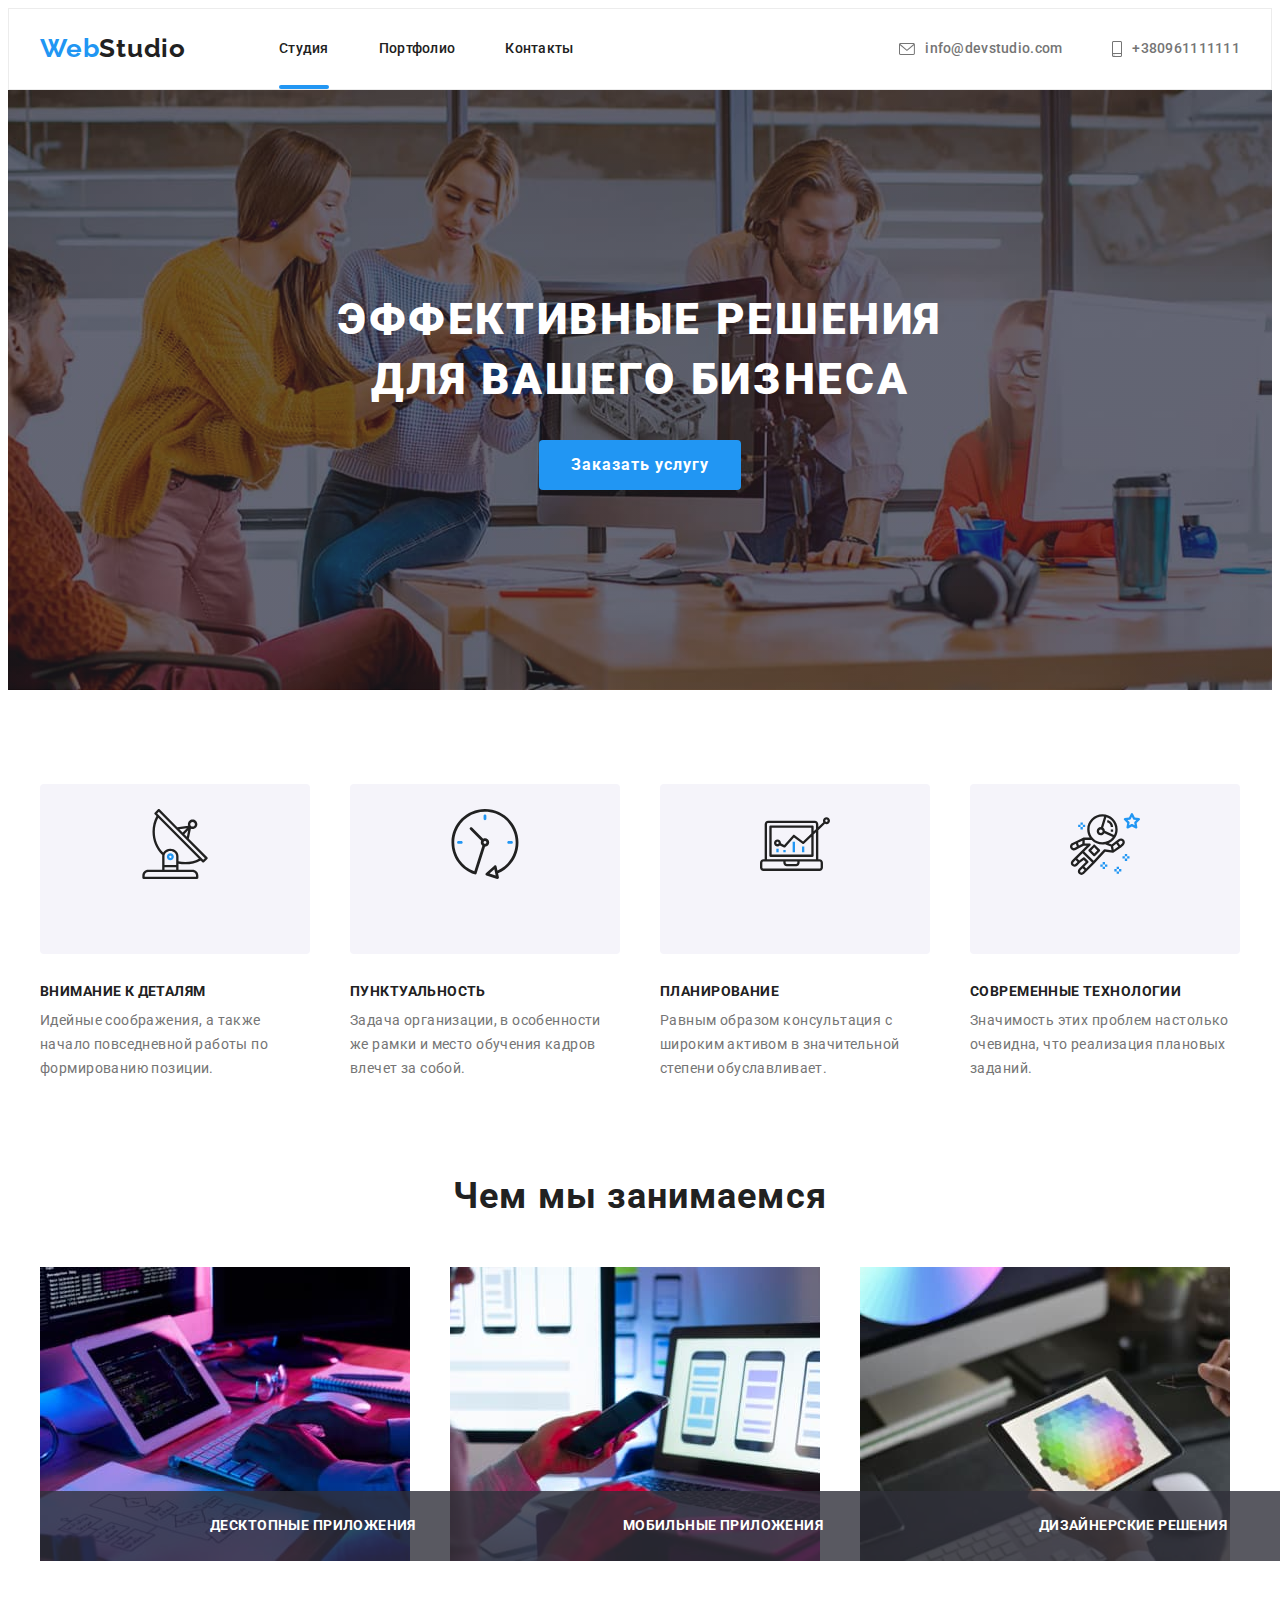
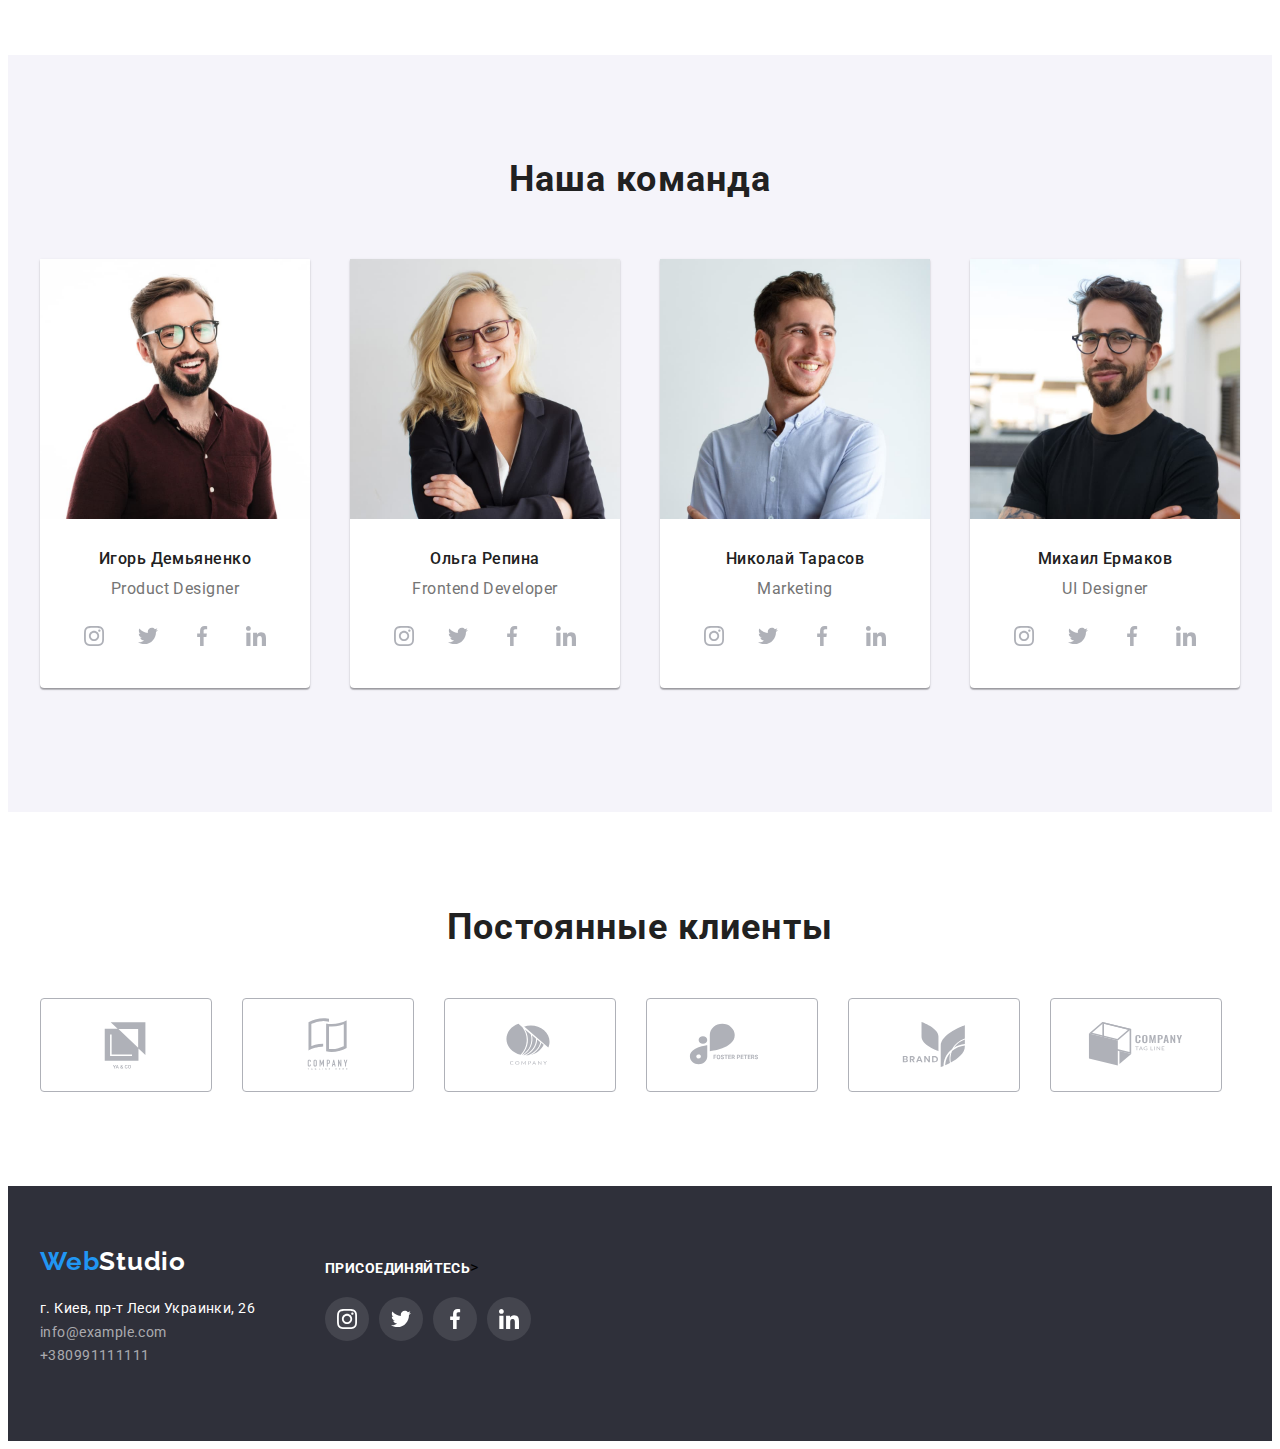
==== index.html @ ab1fa3af "6" ====
<!DOCTYPE html>
<html lang="ru">

<head>
    <meta charset="UTF-8">
    <meta http-equiv="X-UA-Compatible" content="IE=edge">
    <meta name="viewport" content="width=device-width, initial-scale=1.0">
    <title>Document</title>
    <link rel="stylesheet" href="https://cdnjs.cloudflare.com/ajax/libs/modern-normalize/1.1.0/modern-normalize.min.css"
        integrity="sha512-wpPYUAdjBVSE4KJnH1VR1HeZfpl1ub8YT/NKx4PuQ5NmX2tKuGu6U/JRp5y+Y8XG2tV+wKQpNHVUX03MfMFn9Q=="
        crossorigin="anonymous" referrerpolicy="no-referrer" />
    <link rel="stylesheet" href="./css/reset.css">
    <link rel="preconnect" href="https://fonts.googleapis.com">
    <link rel="preconnect" href="https://fonts.gstatic.com" crossorigin>
    <link href="https://fonts.googleapis.com/css2?family=Raleway:wght@700&family=Roboto:wght@400;500;700;900&display=swap"
        rel="stylesheet">
    <link rel="stylesheet" href="./css/style.css">
</head>
<body>
    <!-- header -->
    <header class="header">
        <div class="container header-container">
          <nav class="header-nav">
            <a class="header-logo link" href="index.html">Web<span class="logo-studio-b">Studio</span></a>
             <ul class="header-list list">
                <li class="header-item"><a class="link header-link current" href="">Студия</a></li>
                <li class="header-item"><a class="link header-link" href="portfolio.html">Портфолио</a></li>
                <li class="header-item"><a class="link header-link" href="">Контакты</a></li>
              </ul>
            </nav>
                    <div class="header-conection">
                <ul class="list header-list">
                    <li class="header-item">
                        <a class="link header-item header-mail" href="mailto:info@devstudio.com">
                        <svg class="header-icons" width="16" height="12">
                            <use href="./images/icons.svg.svg#icon-envelope"></use>
                         </svg>
                            info@devstudio.com</a></li>
                    <li class="header-item">
                        <a class="link header-item header-tel" href="tel:+380961111111">
                        <svg class="header-icons" width="10" height="16">
                            <use href="./images/icons.svg.svg#icon-smartphone"></use>
                        </svg>
                            +380961111111</a></li>
                    </ul>
                </div>
                
            
        </div>
    </header>
    <main>
       
            <!-- hero -->
            <section class="hero">
                <div class="container">
                    <h1 class="hero-title">Эффективные решения для вашего бизнеса</h1>
                    <button type="button" class="hero-btn" data-modal-open>Заказать услугу</button>
                </div>
            </section>
        
        <!------------about особенности--------->
        
        <section class="about">
            <div class="container">
            <ul class="list about-list">
                <li class="about-item">
                    <div class="specifics">
                        <svg class="specifics-icons" width="70" height="70">
                            <use href="./images/icons.svg.svg#icon-antenna-1"></use>
                        </svg>
                    </div>
                    <h3 class="about-title">Внимание к деталям</h3>
                    <p class="about-exemp-title">
                        Идейные соображения, а также начало повседневной
                        работы по формированию позиции.
                    </p>
                </li>
                <li class="about-item">
                    <div class="specifics">
                        <svg class="specifics-icons" width="70" height="70">
                            <use href="./images/icons.svg.svg#icon-clock-1"></use>
                        </svg>
                    </div>
                    <h3 class="about-title">Пунктуальность</h3>
                    <p class="about-exemp-title">
                        Задача организации, в особенности же рамки и место
                        обучения кадров влечет за собой.
                    </p>
                </li>
                <li class="about-item">
                    <div class="specifics">
                        <svg class="specifics-icons" width="70" height="70">
                            <use href="./images/icons.svg.svg#icon-diagram-1"></use>
                        </svg>
                    </div>
                    <h3 class="about-title">Планирование</h3>
                    <p class="about-exemp-title">
                        Равным образом консультация с широким активом в
                        значительной степени обуславливает.
                    </p>
                </li>
                <li class="about-item">
                    <div class="specifics">
                        <svg class="specifics-icons" width="70" height="70">
                            <use href="./images/icons.svg.svg#icon-astronaut-1"></use>
                        </svg>
                    </div>
                    <h3 class="about-title">Современные технологии</h3>
                    <p  class="about-exemp-title">
                        Значимость этих проблем настолько очевидна,
                        что реализация плановых заданий.
                    </p>
                </li>
            </ul>
            </div>
        </section>
        <!-- basic -->
        <section class="basic">
            <div class="container">
                <h2 class="basic-title">Чем мы занимаемся</h2>
                <ul class="list basic-list">
                <li class="basic-item">
                    <div class="basic-item-wrap">
                        <img src="./images/image.clas1.jpg" alt="ноутбук" width="370" height="294" />
                            <b class="basic-text">Десктопные приложения</b>
                    </div>
                </li>
                <li class="basic-item">
                    <div class="basic-item-wrap">
                        <img src="./images/image.clas2.jpg" alt="смартфон" width="370" height="294" />
                            <b class="basic-text">Мобильные приложения</b>
                    </div>
                </li>
                <li class="basic-item">
                    <div class="basic-item-wrap">
                        <img src="./images/image.clas3.jpg" alt="планшет" width="370" height="294" />
                            <b class="basic-text">Дизайнерские решения</b>
                    </div>
                </li>
                    </ul>
            </div>
        </section>
        <!-- team -->
        <section class="team">
            <div class="container">
            <h2 class="team-title">Наша команда</h2>
            <ul class="list team-list">
                <li class="team-item">
                    <img src="./images/img.t1.jpg" alt="" width="270" height="260">
                        <div class="team-name-profil team-name-icons">
                    <h3 class="team-title-name">Игорь Демьяненко</h3>
                    <p class="item-profil" lang="en">Product Designer</p>
                            <ul class="list team-list-icons">
                                <li class="team-social-icons">
                                    <a href="" class="link team-social-link">
                                        <svg class="team-social-network" width="20" height="20">
                                            <use href="./images/icons.svg.svg#icon-instagram"></use>
                                        </svg>
                                    </a>
                                </li>
                                <li class="team-social-icons">
                                    <a href="" class="link team-social-link">
                                        <svg class="team-social-network" width="20" height="20">
                                            <use href="./images/icons.svg.svg#icon-twitter"></use>
                                        </svg>
                                    </a>
                                </li>
                                <li class="team-social-icons">
                                    <a href="" class="link team-social-link">
                                        <svg class="team-social-network" width="20" height="20">
                                            <use href="./images/icons.svg.svg#icon-facebook"></use>
                                        </svg>
                                    </a>
                                </li>
                                <li class="team-social-icons">
                                    <a href="" class="link team-social-link">
                                        <svg class="team-social-network" width="20" height="20">
                                            <use href="./images/icons.svg.svg#icon-linkedin"></use>
                                        </svg>
                                    </a>
                                </li>
                            </ul>
                        </div>
                </li>
                <li class="team-item">
                    <img src="./images/img.t2.jpg" alt="" width="270" height="260" />
                        <div class="team-name-profil team-name-icons">
                    <h3 class="team-title-name">Ольга Репина</h3>
                    <p class="item-profil" lang="en">Frontend Developer</p>
                            <ul class="list team-list-icons">
                                <li class="team-social-icons">
                                    <a href="" class="link team-social-link">
                                        <svg class="team-social-network" width="20" height="20">
                                            <use href="./images/icons.svg.svg#icon-instagram"></use>
                                        </svg>
                                    </a>
                                </li>
                                <li class="team-social-icons">
                                    <a href="" class="link team-social-link">
                                        <svg class="team-social-network" width="20" height="20">
                                            <use href="./images/icons.svg.svg#icon-twitter"></use>
                                        </svg>
                                    </a>
                                </li>
                                <li class="team-social-icons">
                                    <a href="" class="link team-social-link">
                                        <svg class="team-social-network" width="20" height="20">
                                            <use href="./images/icons.svg.svg#icon-facebook"></use>
                                        </svg>
                                    </a>
                                </li>
                                <li class="team-social-icons">
                                    <a href="" class="link team-social-link">
                                        <svg class="team-social-network" width="20" height="20">
                                            <use href="./images/icons.svg.svg#icon-linkedin"></use>
                                        </svg>
                                    </a>
                                </li>
                            </ul>
                        </div>
                </li>
                <li class="team-item">
                    <img src="./images/img.t3.jpg" alt="" width="270" height="260" />
                        <div class="team-name-profil team-name-icons"> 
                    <h3 class="team-title-name">Николай Тарасов</h3>
                    <p class="item-profil" lang="en">Marketing</p>
                            <ul class="list team-list-icons">
                                <li class="team-social-icons">
                                    <a href="" class="link team-social-link">
                                        <svg class="team-social-network" width="20" height="20">
                                            <use href="./images/icons.svg.svg#icon-instagram"></use>
                                        </svg>
                                    </a>
                                </li>
                                <li class="team-social-icons">
                                    <a href="" class="link team-social-link">
                                        <svg class="team-social-network" width="20" height="20">
                                            <use href="./images/icons.svg.svg#icon-twitter"></use>
                                        </svg>
                                    </a>
                                </li>
                                <li class="team-social-icons">
                                    <a href="" class="link team-social-link">
                                        <svg class="team-social-network" width="20" height="20">
                                            <use href="./images/icons.svg.svg#icon-facebook"></use>
                                        </svg>
                                    </a>
                                </li>
                                <li class="team-social-icons">
                                    <a href="" class="link team-social-link">
                                        <svg class="team-social-network" width="20" height="20">
                                            <use href="./images/icons.svg.svg#icon-linkedin"></use>
                                        </svg>
                                    </a>
                                </li>
                            </ul>
                        </div>
                </li>
                <li class="team-item">
                    <img src="./images/img.t4.jpg" alt="" width="270" height="260" />
                        <div class="team-name-profil team-name-icons">
                    <h3 class="team-title-name">Михаил Ермаков</h3>
                    <p class="item-profil" lang="en">UI Designer</p>
                            <ul class="list team-list-icons">
                                <li class="team-social-icons">
                                    <a href="" class="link team-social-link">
                                        <svg class="team-social-network" width="20" height="20">
                                            <use href="./images/icons.svg.svg#icon-instagram"></use>
                                        </svg>
                                    </a>
                                </li>
                                <li class="team-social-icons">
                                    <a href="" class="link team-social-link">
                                        <svg class="team-social-network" width="20" height="20">
                                            <use href="./images/icons.svg.svg#icon-twitter"></use>
                                        </svg>
                                    </a>
                                </li>
                                <li class="team-social-icons">
                                    <a href="" class="link team-social-link">
                                        <svg class="team-social-network" width="20" height="20">
                                            <use href="./images/icons.svg.svg#icon-facebook"></use>
                                        </svg>
                                    </a>
                                </li>
                                <li class="team-social-icons">
                                    <a href="" class="link team-social-link">
                                        <svg class="team-social-network" width="20" height="20">
                                            <use href="./images/icons.svg.svg#icon-linkedin"></use>
                                        </svg>
                                    </a>
                                </li>
                            </ul>
                        </div>
                </li>
             </ul>
            </div>
            </section>
        </main>

    <!-- Постоянние клиенти costumers -->
    
    <section class="costumers">
        <div class="container container-customers">
            <h2 class="costumer-title">Постоянные клиенты</h2>
                <ul class="costumer-lists">
                    <li class="costumer-list list">
                        <a class="costumer-link" href="">
                            <svg class="costumer-icons" width="106" height="60">
                                <use href="./images/icons.svg.svg#icon-Logo-1"></use>
                            </svg>
                        </a>
                    </li>
                    <li class="costumer-list list">
                        <a class="costumer-link" href="">
                            <svg class="costumer-icons" width="106" height="60">
                                <use href="./images/icons.svg.svg#icon-Logo-2"></use>
                            </svg>
                        </a>
                    </li>
                    <li class="costumer-list list">
                        <a class="costumer-link" href="">
                            <svg class="costumer-icons" width="106" height="60">
                                <use href="./images/icons.svg.svg#icon-Logo-3"></use>
                            </svg>
                        </a>
                    </li>
                    <li class="costumer-list list">
                        <a class="costumer-link" href="">
                            <svg class="costumer-icons" width="106" height="60">
                                <use href="./images/icons.svg.svg#icon-Logo-4"></use>
                            </svg>
                        </a>
                    </li>
                    <li class="costumer-list list">
                        <a class="costumer-link" href="">
                            <svg class="costumer-icons" width="106" height="60">
                                <use href="./images/icons.svg.svg#icon-Logo-5"></use>
                            </svg>
                        </a>
                    </li>
                    <li class="costumer-list list">
                        <a class="costumer-link" href="">
                            <svg class="costumer-icons" width="106" height="60">
                                <use href="./images/icons.svg.svg#icon-Logo-6"></use>
                            </svg>
                        </a>
                    </li>
                </ul>   
            </div>

    </section>

              <!--footer-------------->
             
            <footer class="footer">
                <div class="container footer-container">
                    <div class="footer-adress">
                        <address>
                        <ul class="list footer-adress-list">
                            <li class="link footer-logo">
                                <a class="link footer-logo" lang="en">Web<span class="logo-studio-w">Studio</span></a></li>
              
                            <li><a class="link footer-location" href="https://goo.gl/maps/ff1c4DkWbciWskJk6" target="_blank" rel="noopener noreferrer">
                                    г. Киев, пр-т Леси Украинки, 26</a></li>
                            <li><a class="link footer-mail" href="mailto:info@example.com">info@example.com</a></li>
                            <li><a class="link footer-tel" href="tel:+380991111111">+380991111111</a></li>
                        </ul>
                    </address>
                    </div>
                    
                    <div class="footer-join">
                        <b class="join">присоединяйтесь</b>>
                            <ul class="footer-list-icons">
                                <li class="footer-social-icons list">
                                    <a href="" class="link footer-social-link">
                                        <svg class="footer-social-network" width="20" height="20">
                                            <use href="./images/icons.svg.svg#icon-instagram"></use>
                                        </svg>
                                    </a>
                                </li>
                                <li class="footer-social-icons list">
                                    <a href="" class="link footer-social-link">
                                        <svg class="footer-social-network" width="20" height="20">
                                            <use href="./images/icons.svg.svg#icon-twitter"></use>
                                        </svg>
                                    </a>
                                </li>
                                <li class="footer-social-icons list">
                                    <a href="" class="link footer-social-link">
                                        <svg class="footer-social-network" width="20" height="20">
                                            <use href="./images/icons.svg.svg#icon-facebook"></use>
                                        </svg>
                                    </a>
                                </li>
                            <li class="footer-social-icons list">
                                <a href="" class="link footer-social-link">
                                    <svg class="footer-social-network" width="20" height="20">
                                        <use href="./images/icons.svg.svg#icon-linkedin"></use>
                                    </svg>
                                </a>
                            </li>
                        </ul>
                    
                    </div>
                </div>
            </footer>

            <!-- modalwindow -->
        
        <div class="backdrop is-hidden" data-modal>
            <div class="modal">
                <button type="button" class="modal-close" data-modal-close>
                    <svg class="modal-close-icon" widh="18" height="18">
                        <use href="./images/icons.svg.svg#icon-Vector-1"></use>
                    </svg>
                </button>
            </div>
        </div>
        <script src="./js/modal.js"></script>
    </body>
</html>
---- css/style.css ----
:root {
  --first-color: #ffffff;
  --logo-and-active-color: #2196f3;
  --title-color: #212121;
  --secondary-color: #757575;
  --first-background-color: #2f303a;
}

body {
  font-family: "roboto", sans-serif;
  background-color: var(--first-color);
}

.list {
  list-style: none;
}

.link {
  text-decoration: none;
}

/* --------------------------HEADER----------------------------- */
.container {
  width: 1200px;
  padding-left: 15px;
  padding-right: 15px;
  margin-left: auto;
  margin-right: auto;
  /* outline: 2px solid red; */
}
.current {
  color: var(--logo-and-active-color);
  position: relative;
}

.current::after {
  content: "";
  width: 100%;
  height: 4px;
  border-radius: 2px;
  background-color: var(--logo-and-active-color);
  position: absolute;
  left: 0;
  bottom: -32px;
}

.header-container {
  display: flex;
  align-items: center;
}

.header-list {
  display: flex;
  margin: 0;
  padding-left: 0;
}

.header-icons {
  fill: var(--secondary-color);
  display: flex;
  margin-right: 10px;
}

.header-item:hover .header-icons,
.header-item:focus .header-icons {
  fill: var(--logo-and-active-color);
}

.header-item {
  /* padding-top: 32px; */
  margin-bottom: 0;
  /* padding-bottom: 32px; */
  padding-left: 0;

  display: flex;
  justify-content: center;
  align-items: center;
}

.header-item + .header-item {
  margin-left: 50px;
}

.header-nav {
  display: flex;
  align-items: center;
}
.header-conection {
  display: flex;
  margin-left: auto;
}

.header {
  border: 1px solid #ececec;
}

.header-logo {
  font-family: "Raleway";
  font-style: normal;
  font-weight: bold;
  font-size: 26px;
  line-height: 1.19;
  letter-spacing: 0.03em;
  color: var(--logo-and-active-color);

  margin-right: 93px;
  padding-top: 24px;
  padding-bottom: 25px;
}

.logo-studio-b {
  color: var(--title-color);
}

.logo-studio-w {
  color: var(--first-color);
}

.header-link {
  font-style: normal;
  font-weight: 500;
  font-size: 14px;
  line-height: 1.14;
  letter-spacing: 0.02em;
  color: var(--title-color);
  transition: color 250ms cubic-bezier(0.4, 0, 0.2, 1);
}
.header-link:hover,
.header-link:focus {
  color: var(--logo-and-active-color);
}

.header-mail,
.header-tel {
  font-style: normal;
  font-weight: 500;
  font-size: 14px;
  line-height: 1.14;
  letter-spacing: 0.02em;
  color: var(--secondary-color);
  transition: color 250ms cubic-bezier(0.4, 0, 0.2, 1);
}
.header-item:hover,
.header-item:focus {
  color: var(--logo-and-active-color);
}

/* .header-tel:hover,
.header-tel:focus {
  color: var(--logo-and-active-color);
} */

/*--------------------------HERO------------------------- */
.hero {
  max-width: 1600px;
  margin: 0 auto;
  background-color: var(--first-background-color);
  background-image: linear-gradient(
      rgba(47, 48, 58, 0.4),
      rgba(47, 48, 58, 0.4)
    ),
    url(../images/background-hero.jpg);
  background-repeat: no-repeat;
  background-position: center;
  background-size: cover;

  padding-top: 200px;
  padding-right: 0;
  padding-bottom: 200px;
  padding-left: 0;
}

.hero-title {
  font-style: normal;
  font-weight: 900;
  font-size: 44px;
  line-height: 1.36;
  text-align: center;
  letter-spacing: 0.06em;
  text-transform: uppercase;
  color: var(--first-color);

  max-width: 650px;
  margin: 0 auto;
}

.hero-btn {
  background-color: var(--logo-and-active-color);
  padding-top: 10px;
  padding-right: 32px;
  padding-bottom: 10px;
  padding-left: 32px;
  border-radius: 4px;
  border: none;
}

.hero-btn {
  cursor: pointer;
  font-family: inherit;
  font-style: normal;
  font-weight: bold;
  font-size: 16px;
  line-height: 1.87;
  display: flex;
  align-items: center;
  text-align: center;
  letter-spacing: 0.06em;
  color: var(--first-color);
  margin-right: auto;
  margin-left: auto;
  margin-top: 30px;
  margin-bottom: 0;
  transition: background-color 250ms cubic-bezier(0.4, 0, 0.2, 1),
    color 250ms cubic-bezier(0.4, 0, 0.2, 1);
}

.hero-btn:hover,
.hero-btn:focus {
  background-color: #188ce8;
}

.button.hero-btn {
  display: flex;
  text-align: center;
}
/* ------------------------ABOUT----------------------- */
.about {
  padding-top: 94px;
  padding-bottom: 94px;

  display: flex;
}

.specifics {
  width: 270px;
  height: 120px;
  background-color: #f5f4fa;
  text-align: center;
  padding-top: 25px;
  padding-bottom: 25px;
  margin-bottom: 30px;
  border-radius: 4px;
}

.specifics-icons {
  fill: #212121;
}

.about-title {
  font-style: normal;
  font-weight: bold;
  font-size: 14px;
  line-height: 1.14;
  letter-spacing: 0.03em;
  text-transform: uppercase;
  color: var(--title-color);
  margin-bottom: 10px;
}

.about-exemp-title {
  font-style: normal;
  font-weight: normal;
  font-size: 14px;
  line-height: 1.71;
  letter-spacing: 0.03em;
  color: var(--secondary-color);

  width: 270px;
}

.about-list {
  display: flex;
  margin-right: auto;
  margin-left: auto;
  justify-content: space-between;
}

/* ------------------------------BASIC---------------------------- */
.basic {
  display: flex;
  padding-top: 0;
  padding-bottom: 94px;
}
.basic-title {
  font-style: normal;
  font-weight: bold;
  font-size: 36px;
  line-height: 1.17;
  text-align: center;
  letter-spacing: 0.03em;
  color: var(--title-color);

  padding-bottom: 50px;
}

.basic-list {
  display: flex;
  flex-wrap: wrap;
  margin-left: -30px;
  margin-bottom: -30px;
  padding-left: 0;
}

.basic-item {
  width: calc(100% / 3 - 30px);
  margin-left: 30px;
  margin-bottom: 30px;
}

.basic-item-wrap {
  position: relative;
}

.basic-text {
  position: absolute;
  bottom: 0;
  left: 0;
  width: 100%;
  padding: 27px 82px 27px 83px;
  background: rgba(47, 48, 58, 0.8);

  font-style: normal;
  font-weight: bold;
  font-size: 14px;
  line-height: 1.14;
  text-align: center;
  letter-spacing: 0.03em;
  text-transform: uppercase;

  color: var(--first-color);
}

/* ---------------------------TEAM------------------------------ */
.team-list-icons {
  display: flex;
  justify-content: center;
}

.team {
  background-color: #f5f4fa;
}

.team-social-icons + .team-social-icons {
  margin-left: 10px;
}
.team-social-link {
  width: 44px;
  height: 44px;
  background-color: var(--first-color);
  display: flex;
  justify-content: center;
  align-items: center;
  border-radius: 50%;
  color: var(--first-color);
  transition: background-color 250ms cubic-bezier(0.4, 0, 0.2, 1),
    fill 250ms cubic-bezier(0.4, 0, 0.2, 1);
}

.team-social-network {
  fill: #afb1b8;
}

.team-social-link:hover,
.team-social-link:focus {
  background: var(--logo-and-active-color);
}

.team-social-link:hover .team-social-network,
.team-social-link:focus .team-social-network {
  fill: var(--first-color);
}

.team-list {
  display: flex;
  justify-content: space-between;
  padding-bottom: 94px;
  margin-bottom: 0;
}
.team-item + .team-item {
  margin-left: 30px;
}
.team-item {
  /* margin-right: 30px; */
  margin-bottom: 30px;
  box-shadow: 0px 1px 3px rgba(0, 0, 0, 0.12), 0px 1px 1px rgba(0, 0, 0, 0.14),
    0px 2px 1px rgba(0, 0, 0, 0.2);
  border-radius: 0px 0px 4px 4px;
  background-color: var(--first-color);
}
.team-item {
  flex-wrap: wrap;
}
.team-title {
  font-style: normal;
  font-weight: bold;
  font-size: 36px;
  line-height: 1.67;
  text-align: center;
  letter-spacing: 0.03em;
  color: var(--title-color);

  margin-bottom: 50px;
  padding-top: 94px;
}

.team-name-profil {
  padding-top: 30px;
  padding-bottom: 30px;
}

.team-title-name {
  font-style: normal;
  font-weight: 500;
  font-size: 16px;
  line-height: 1.19;
  text-align: center;
  letter-spacing: 0.03em;
  color: var(--title-color);

  margin-bottom: 10px;
  text-align: center;
}

.item-profil {
  font-style: normal;
  font-weight: normal;
  font-size: 16px;
  line-height: 1.19;
  text-align: center;
  letter-spacing: 0.03em;
  color: var(--secondary-color);

  text-align: center;
  margin-bottom: 16px;
}

/* ------------------------costumers------------------ */

.costumer-title {
  font-style: normal;
  font-weight: bold;
  font-size: 36px;
  line-height: 1.17;
  text-align: center;
  letter-spacing: 0.03em;

  color: var(--title-color);

  margin-bottom: 50px;
}

.container-customers {
  padding: 94px 15px;
}

.costumer-link {
  display: flex;
  width: 170px;
  height: 92px;
  border: 1px solid #afb1b8;
  border-radius: 4px;

  justify-content: center;
  align-items: center;
  transition: background-color 250ms cubic-bezier(0.4, 0, 0.2, 1),
    fill 250ms cubic-bezier(0.4, 0, 0.2, 1);
}

.costumer-lists {
  display: inline-flex;
  justify-content: center;
}

.costumer-list + .costumer-list {
  margin-left: 30px;
}

.costumer-icons {
  fill: #afb1b8;
  transition: 250ms cubic-bezier(0.4, 0, 0.2, 1);
}

.costumer-link:hover,
.costumer-link:focus {
  border-color: var(--logo-and-active-color);
}

.costumer-link:hover .costumer-icons,
.costumer-link:focus .costumer-icons {
  fill: var(--logo-and-active-color);
}

/* -----------------------------footer-------------------------- */
.footer {
  background-color: var(--first-background-color);
}

.footer-container {
  display: flex;
  /* padding-top: 60px;
  padding-bottom: 60px; */
}

.footer-logo {
  font-family: "Raleway";
  font-style: normal;
  font-weight: bold;
  font-size: 26px;
  line-height: 1.19;
  letter-spacing: 0.03em;
  color: var(--logo-and-active-color);
}

.footer-location {
  font-style: normal;
  font-weight: normal;
  font-size: 14px;
  line-height: 1.71;
  letter-spacing: 0.03em;
  color: var(--first-color);

  margin-top: 20px;
  margin-bottom: 9px;
}

.footer-mail,
.footer-tel {
  font-style: normal;
  font-weight: normal;
  font-size: 14px;
  line-height: 1.71;
  letter-spacing: 0.03em;
  color: rgba(255, 255, 255, 0.6);
}

.footer-list {
  padding-top: 60px;
  padding-bottom: 60px;
}

.join {
  font-style: normal;
  font-weight: bold;
  font-size: 14px;
  line-height: 1.14;
  letter-spacing: 0.03em;
  text-transform: uppercase;

  color: var(--first-color);
}

.footer-logo {
  margin-bottom: 20px;
}

.footer-list-conection {
  margin-bottom: 9px;
}

.footer-adress {
  display: flex;
  padding-top: 60px;
  padding-bottom: 60px;
}

.footer-social-link {
  width: 44px;
  height: 44px;
  background-color: rgba(255, 255, 255, 0.1);
  display: flex;
  justify-content: center;
  align-items: center;
  border-radius: 50%;
  fill: var(--first-color);
  transition: background-color 250ms cubic-bezier(0.4, 0, 0.2, 1);
}

.footer-list-icons {
  display: flex;

  margin-top: 20px;
}

.footer-social-icons + .footer-social-icons {
  margin-left: 10px;
}

.footer-social-link:hover,
.footer-social-link:focus {
  background-color: var(--logo-and-active-color);
}

.footer-join {
  padding-top: 72px;
  padding-bottom: 100px;
  margin-left: 70px;
}

/* ------------------------hero-----portfolio-----button------------------ */

.btn {
  font-family: inherit;
  background-color: #f5f4fa;

  border: none;
  padding-top: 6px;
  padding-right: 22px;
  padding-bottom: 6px;
  padding-left: 22px;
  border-radius: 4px;
  transition: background-color 250ms cubic-bezier(0.4, 0, 0.2, 1),
    color 250ms cubic-bezier(0.4, 0, 0.2, 1),
    box-shadow 250ms cubic-bezier(0.4, 0, 0.2, 1);
}

.btn {
  margin-right: auto;
  margin-left: auto;
  margin-right: 8px;
}

.button {
  display: flex;

  margin-right: auto;
  margin-left: auto;
  text-align: center;
  padding-top: 94px;
  padding-bottom: 50px;
}

.btn {
  font-style: normal;
  font-weight: 500;
  font-size: 16px;
  line-height: 1.62;
  text-align: center;
  letter-spacing: 0.03em;
  cursor: pointer;
  color: var(--title-color);
}

.btn:hover,
.btn:focus,
.btn:active {
  background-color: var(--logo-and-active-color);
  color: var(--first-color);
}

.btn:hover,
.btn:focus {
  box-shadow: 0px 2px 2px 0px #0000001f;

  box-shadow: 0px 1px 2px 0px #00000014;

  box-shadow: 0px 3px 1px 0px #0000001a;
}

/* portdolio-hero */

.hero-title-portfolio {
  font-style: normal;
  font-weight: bold;
  font-size: 18px;
  line-height: 2;
  letter-spacing: 0.06em;
  color: var(--title-color);

  margin: 0;
}

.hero-exemp-title {
  font-style: normal;
  font-weight: normal;
  font-size: 16px;
  line-height: 1.87;
  letter-spacing: 0.03em;
  color: var(--secondary-color);

  margin-top: 4px;
  margin-bottom: 0;
}

.project-list {
  display: flex;
  flex-wrap: wrap;
  margin-right: -30px;
  margin-bottom: -30px;
  padding-bottom: 94px;
  padding-left: 0;
}

.hero-portfolio-link {
  padding-top: 20px;
  padding-right: 24px;
  padding-bottom: 20px;
  padding-left: 24px;
}

.hero-post {
  width: calc(100% / 3 - 30px);
  margin-right: 30px;
  margin-bottom: 30px;

  background: #ffffff;
  border: 1px solid #eeeeee;
  transition: background-color 250ms cubic-bezier(0.4, 0, 0.2, 1),
    box-shadow 250ms cubic-bezier(0.4, 0, 0.2, 1);
}

.hero-post:hover .hero-text {
  transform: translateY(0);
}

.hero-post-wrap {
  position: relative;
  overflow: hidden;
}

.hero-text {
  position: absolute;
  top: 0;
  left: 0;

  font-style: normal;
  font-weight: normal;
  font-size: 18px;
  line-height: 1.56;
  letter-spacing: 0.03em;

  color: var(--first-color);
  background: rgba(33, 150, 243, 0.9);

  padding: 63px 24px;
  height: 100%;
  transform: translateY(100%);
  transition: transform 500ms cubic-bezier(0.4, 0, 0.2, 1);
}

.hero-post:hover,
.hero-post:focus {
  cursor: pointer;
  box-shadow: 1px 4px 6px 0px #00000029;

  box-shadow: 0px 4px 4px 0px #0000000f;

  box-shadow: 0px 1px 1px 0px #0000001f;
}

.backdrop {
  position: fixed;
  width: 100vw;
  height: 100vh;
  top: 0;
  left: 0;
  background: rgba(0, 0, 0, 0.2);
  transition: opacity 1000ms, visibility 1000ms;
}

.backdrop.is-hidden .modal {
  transform: scale(0.5);
}

.modal {
  width: 528px;
  height: 581px;
  background-color: var(--first-color);
  border-radius: 4px;
  box-shadow: 0px 1px 3px rgba(0, 0, 0, 0.12), 0px 1px 1px rgba(0, 0, 0, 0.14),
    0px 2px 1px rgba(0, 0, 0, 0.2);

  position: absolute;
  top: 50%;
  left: 50%;
  transform: translate(-50%, -50%) scale(1);
  transition: transform 1000ms;
}

.modal-close {
  width: 30px;
  height: 30px;
  border-radius: 50%;
  background: var(--first-color);
  border: 1px solid rgba(0, 0, 0, 0.1);
  display: flex;
  justify-content: center;
  align-items: center;
  position: absolute;
  top: 8px;
  right: 8px;
}

.is-hidden {
  opacity: 0;
  pointer-events: none;
  visibility: hidden;
}
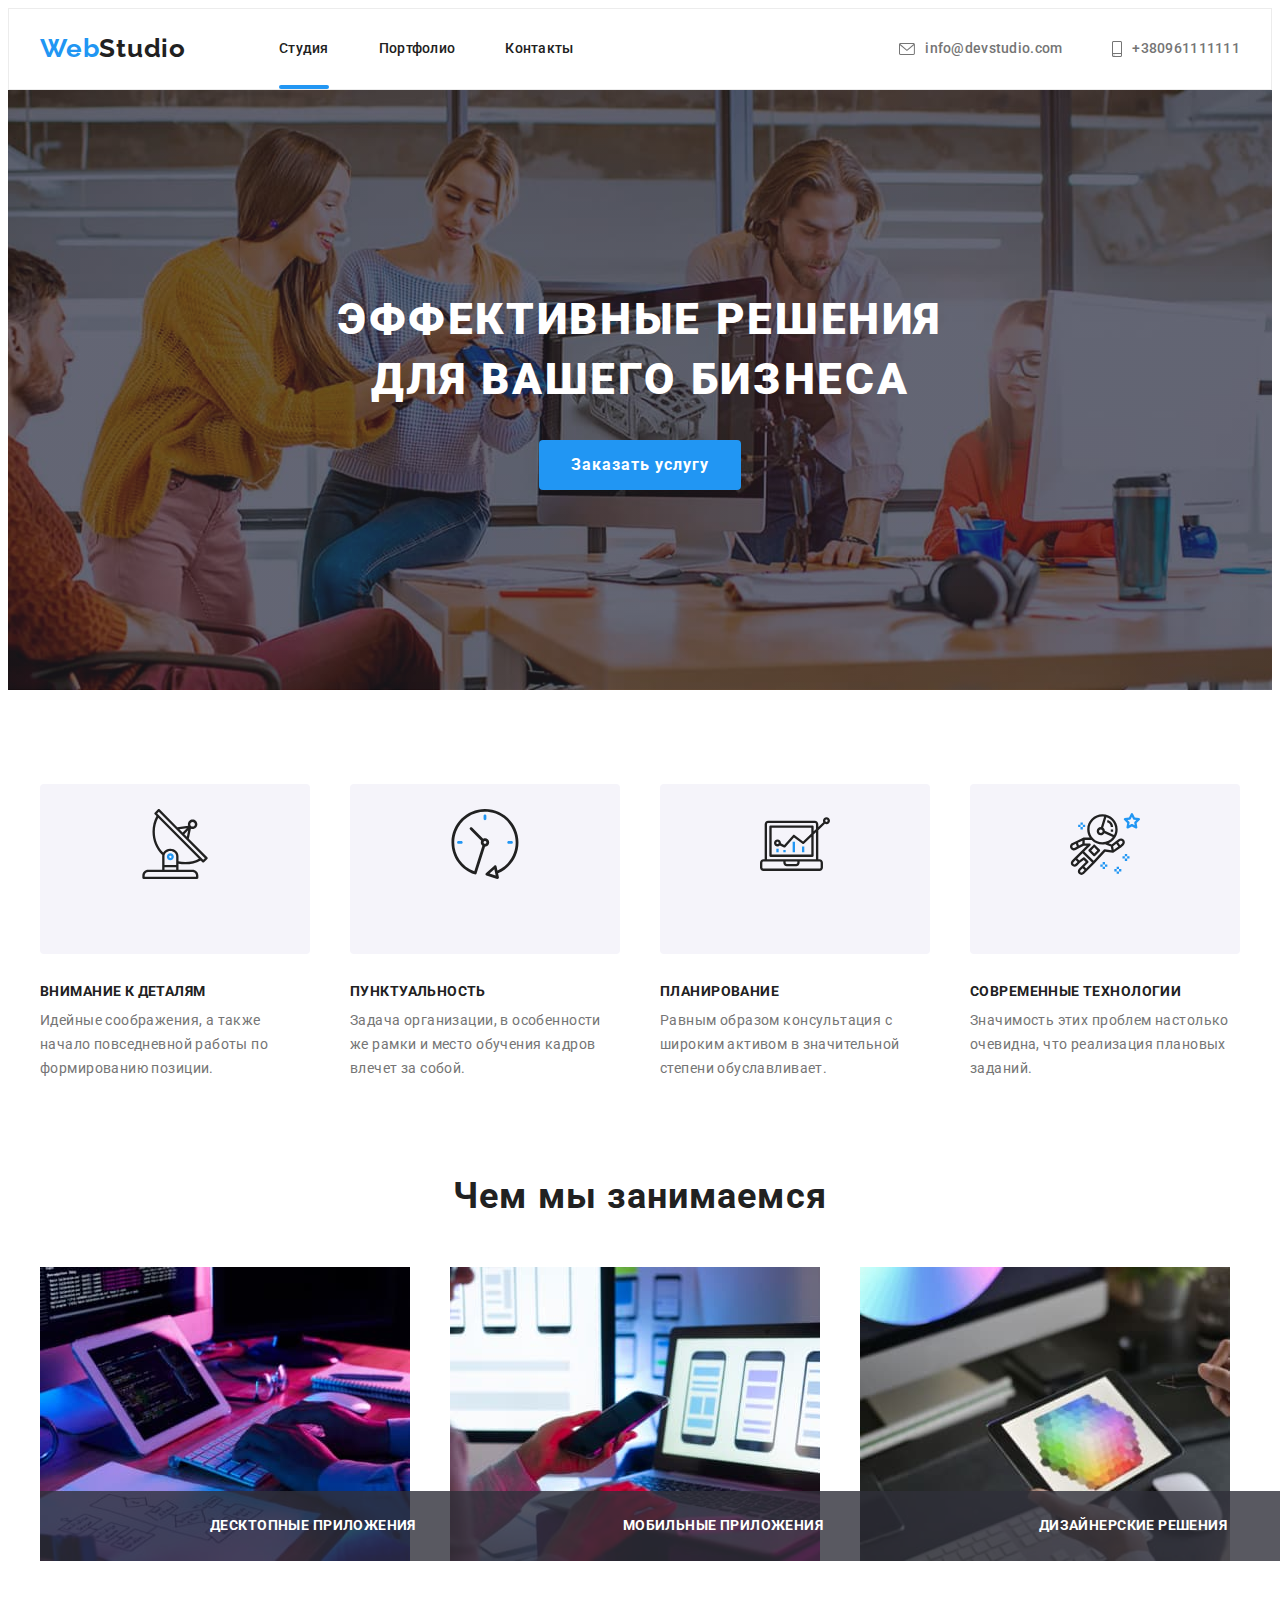
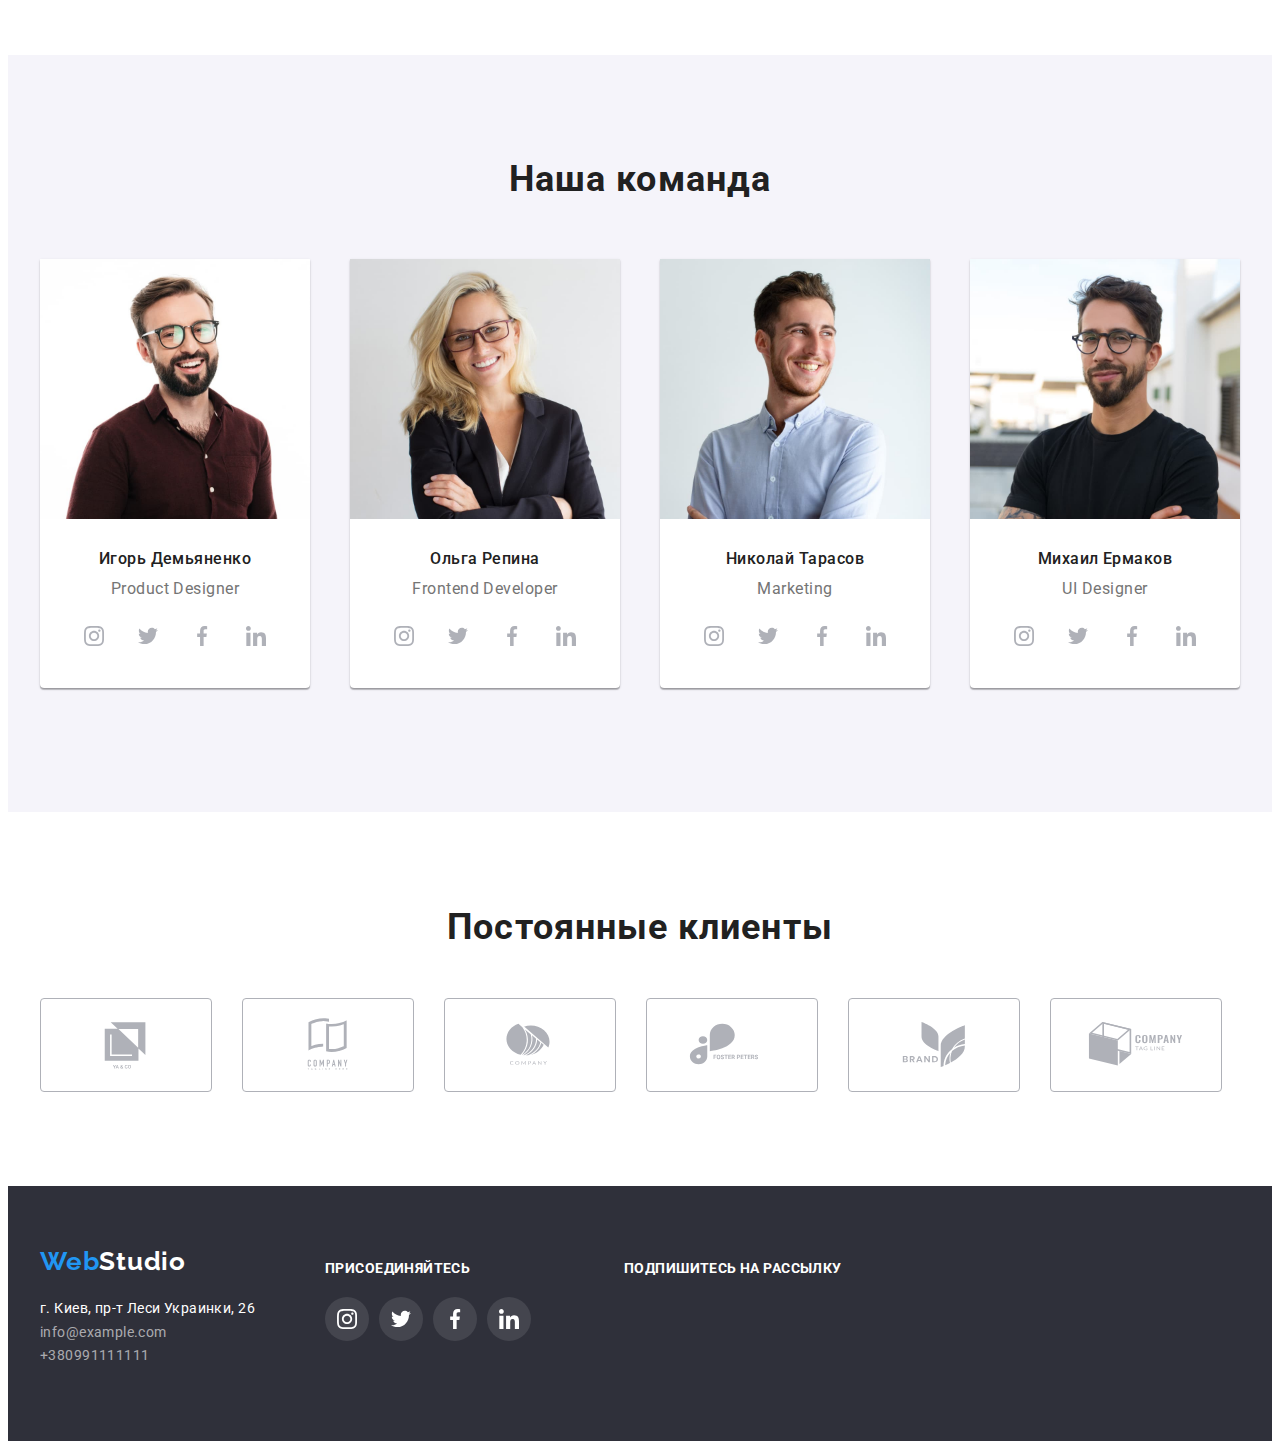
==== commit d84cd2ac: "2" ====
--- a/index.html
+++ b/index.html
@@ -370,7 +370,7 @@
                     </div>
                     
                     <div class="footer-join">
-                        <b class="join">присоединяйтесь</b>>
+                        <b class="join">присоединяйтесь</b>
                             <ul class="footer-list-icons">
                                 <li class="footer-social-icons list">
                                     <a href="" class="link footer-social-link">
@@ -402,6 +402,17 @@
                             </li>
                         </ul>
                     
+                    </div>
+                    <div class="footer-input">
+                        <b class="footer-follow">Подпишитесь на рассылку</b>
+                            <!-- <form>
+                                <label class="input-follow" for="email"></label>
+                                <input type="email" 
+                                       name="Почта"
+                                       placeholder="E-mail" 
+                                       id="email" 
+                                       class="input-mail">
+                            </form> -->
                     </div>
                 </div>
             </footer>
@@ -415,6 +426,42 @@
                         <use href="./images/icons.svg.svg#icon-Vector-1"></use>
                     </svg>
                 </button>
+                    <b class="modal-title">Оставьте свои данные, мы вам перезвоним</b>
+                        <form>
+                            <div class="modal-form">
+                                <label class="input-text" for="name">Имя</label>
+                                <input type="text"
+                                       name="Имя"
+                                       placeholder="имя"
+                                       id="name"
+                                       class="form-input">
+                            </div>
+                            <div class="modal-form">
+                                <label class="input-text" for="tel">Телефон</label>
+                                <input type="tel" 
+                                       name="Телефон" 
+                                       placeholder="Телефон" 
+                                       id="tel" 
+                                       class="form-input">
+                            </div>
+                            <div class="modal-form">
+                                <label class="input-text" for="email">Почта</label>
+                                <input type="email" 
+                                        name="Почта" 
+                                        placeholder="Почта" 
+                                        id="email" 
+                                        class="form-input">
+                            </div>
+                            <div class="modal-form">
+                                <label class="input-text" for="name">Комментарий</label>
+                                <textarea type="text" 
+                                          name="Имя" 
+                                          placeholder="Введите текст" 
+                                          id="name" 
+                                          class="form-coment"></textarea>
+                            </div>
+                            <button class="input-button" type="submit"><span class="modal-btn-text">Отправить</span></button>
+                        </form>
             </div>
         </div>
         <script src="./js/modal.js"></script>
--- a/css/style.css
+++ b/css/style.css
@@ -4,6 +4,7 @@
   --title-color: #212121;
   --secondary-color: #757575;
   --first-background-color: #2f303a;
+  --transition-cubic: cubic-bezier(0.4, 0, 0.2, 1);
 }
 
 body {
@@ -538,7 +539,8 @@
   padding-bottom: 60px;
 }
 
-.join {
+.join,
+.footer-follow {
   font-style: normal;
   font-weight: bold;
   font-size: 14px;
@@ -594,6 +596,12 @@
   padding-top: 72px;
   padding-bottom: 100px;
   margin-left: 70px;
+}
+
+.footer-input {
+  padding-top: 72px;
+  padding-bottom: 94px;
+  margin-left: 93px;
 }
 
 /* ------------------------hero-----portfolio-----button------------------ */
@@ -774,6 +782,7 @@
   left: 50%;
   transform: translate(-50%, -50%) scale(1);
   transition: transform 1000ms;
+  padding: 40px;
 }
 
 .modal-close {
@@ -788,6 +797,12 @@
   position: absolute;
   top: 8px;
   right: 8px;
+  transition: fill 250ms var(--transition-cubic);
+}
+
+.modal-close:hover,
+.modal-close:focus {
+  fill: var(--logo-and-active-color);
 }
 
 .is-hidden {
@@ -795,3 +810,68 @@
   pointer-events: none;
   visibility: hidden;
 }
+
+.modal-title {
+  font-size: 20px;
+  line-height: 1.15;
+  text-align: center;
+  letter-spacing: 0.03em;
+
+  color: var(--title-color);
+  margin-bottom: 12px;
+  display: block;
+}
+
+.form-input {
+  width: 100%;
+  height: 40px;
+  border: 1px solid rgba(33, 33, 33, 0.2);
+  border-radius: 4px;
+  padding: 15px;
+}
+
+.input-text {
+  font-size: 12px;
+  line-height: 1.17;
+
+  letter-spacing: 0.01em;
+  color: var(--secondary-color);
+  display: block;
+  margin-bottom: 4px;
+}
+
+.modal-form {
+  margin-bottom: 10px;
+}
+
+.form-coment {
+  width: 100%;
+  height: 120px;
+  border: 1px solid rgba(33, 33, 33, 0.2);
+  border-radius: 4px;
+  padding: 15px;
+  resize: none;
+}
+
+.input-button {
+  width: 200px;
+  height: 50px;
+  background: var(--logo-and-active-color);
+  box-shadow: 0px 4px 4px rgba(0, 0, 0, 0.15);
+  border-radius: 4px;
+  display: flex;
+  justify-content: center;
+  align-items: center;
+  text-align: center;
+  margin: 0 auto;
+  border: none;
+}
+
+.modal-btn-text {
+  font-family: inherit;
+  font-size: 16px;
+  line-height: 1, 87;
+  letter-spacing: 0.06em;
+  border: none;
+  color: var(--first-color);
+}
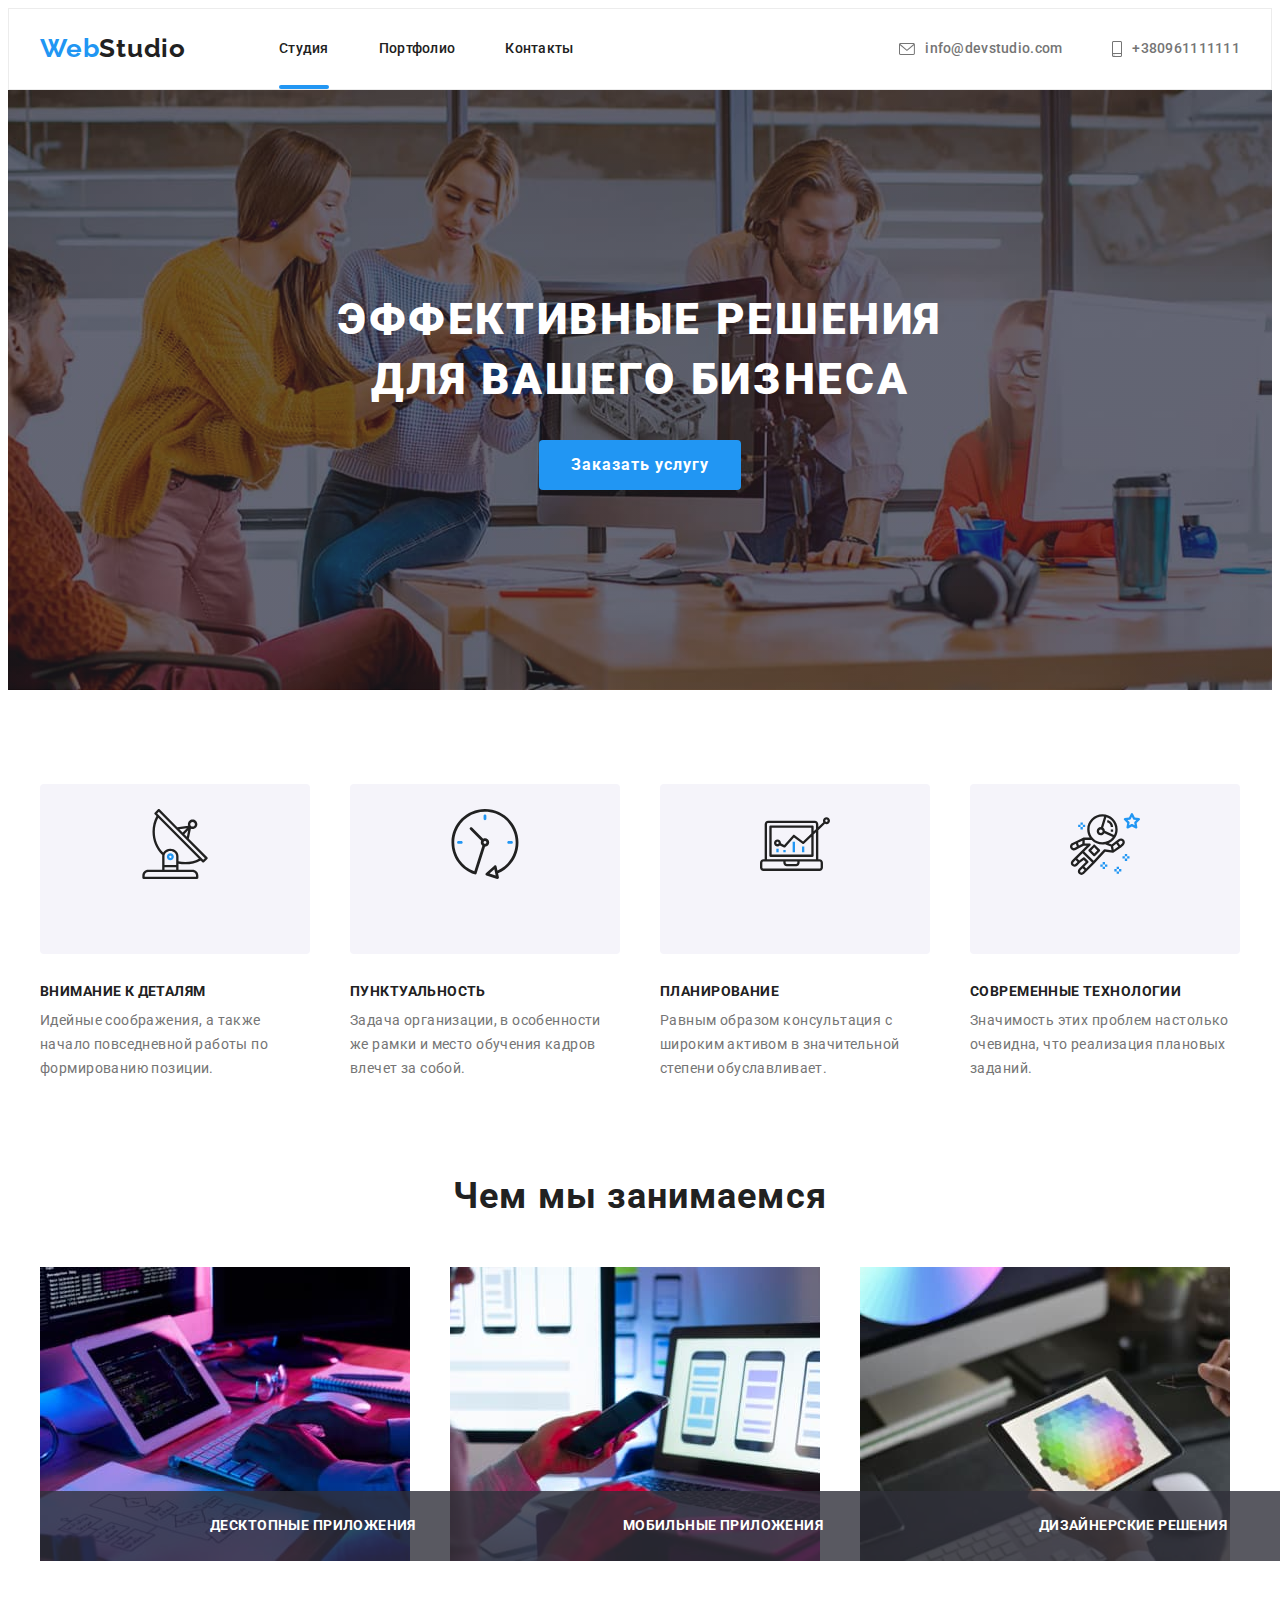
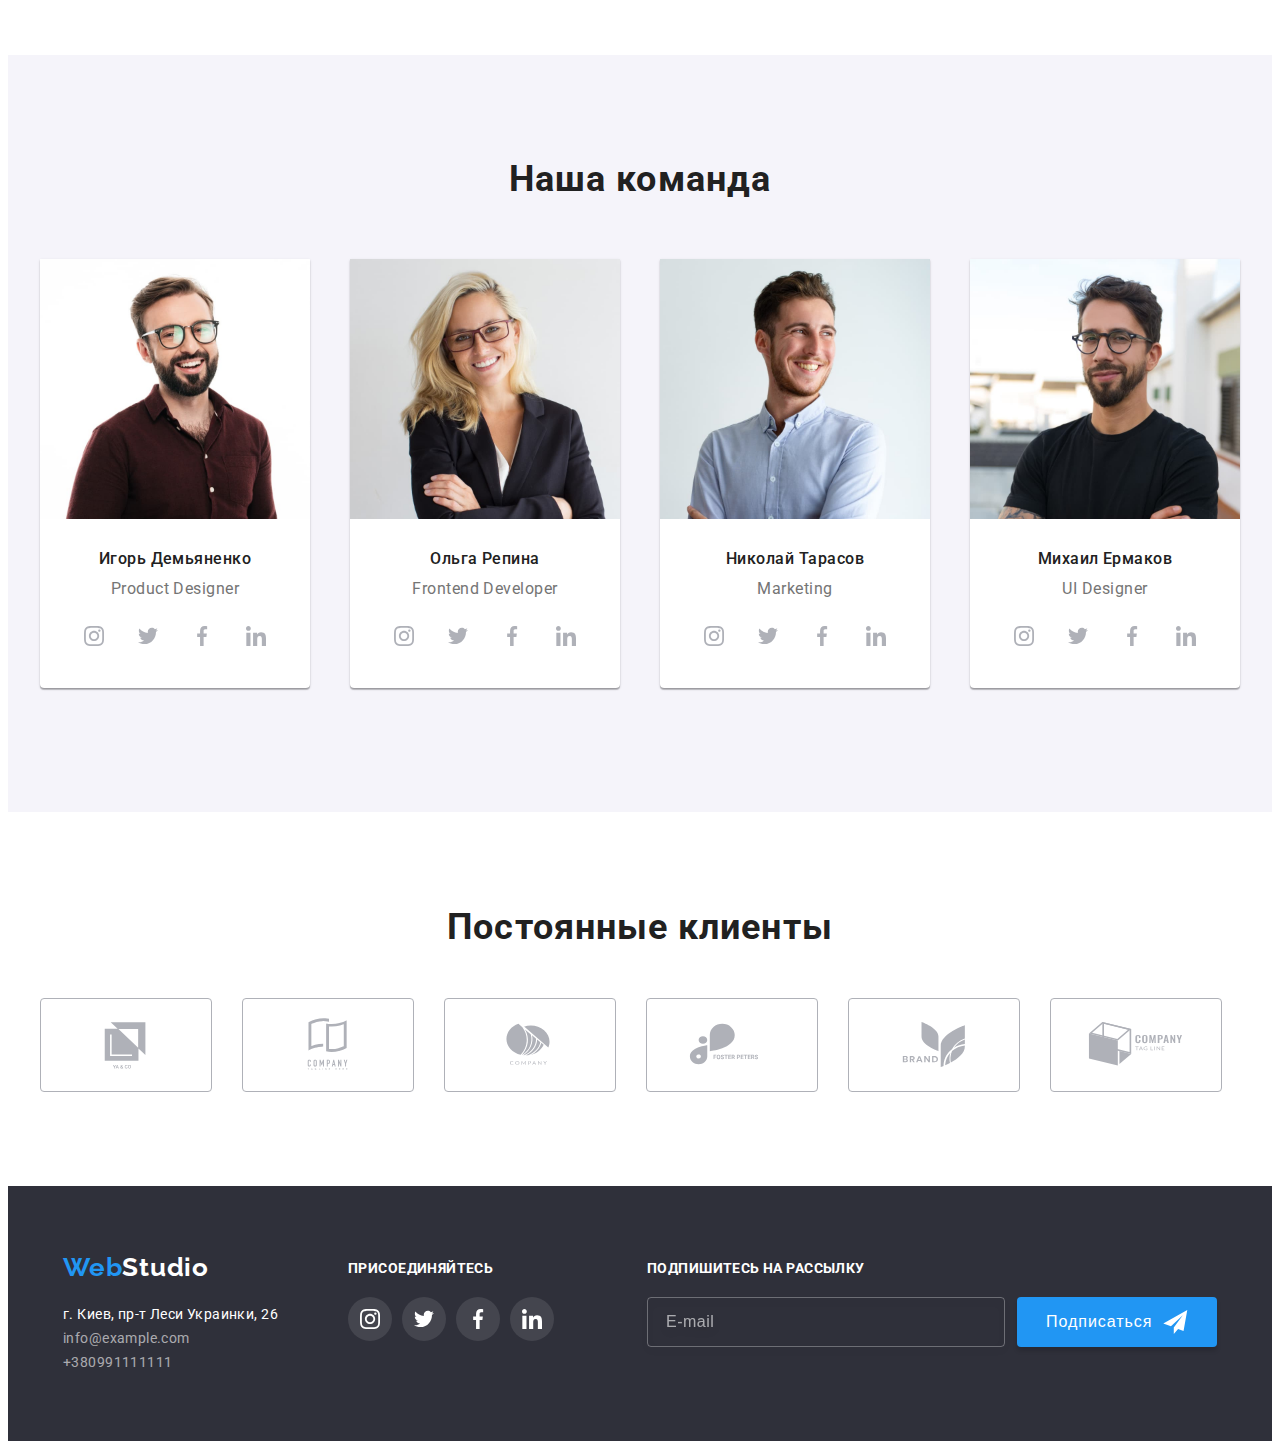
==== commit f3cdd828: "модал ховер, фокус, чек бокс, транзіішн, футер порівняти," ====
--- a/index.html
+++ b/index.html
@@ -403,16 +403,24 @@
                         </ul>
                     
                     </div>
+
                     <div class="footer-input">
                         <b class="footer-follow">Подпишитесь на рассылку</b>
-                            <!-- <form>
-                                <label class="input-follow" for="email"></label>
-                                <input type="email" 
-                                       name="Почта"
-                                       placeholder="E-mail" 
-                                       id="email" 
-                                       class="input-mail">
-                            </form> -->
+                            <form class="footer-form">
+                                <div class="footer-wrap">
+                                    <label for="email"></label>
+                                    <input class="footer-input-mail" 
+                                            type="email" 
+                                            name="email" 
+                                            placeholder="E-mail"/>
+                                <button type="submit" class="footer-form-btn">Подписаться
+                                    <svg class="footer-form-icon" widh="24" height="24">
+                                        <use href="images/icons.svg.svg#icon-icon-send"></use>
+                                    </svg>
+                                </button>
+                                </div>
+                             
+                        </form>
                     </div>
                 </div>
             </footer>
@@ -426,31 +434,46 @@
                         <use href="./images/icons.svg.svg#icon-Vector-1"></use>
                     </svg>
                 </button>
-                    <b class="modal-title">Оставьте свои данные, мы вам перезвоним</b>
+                    <legend class="modal-title">Оставьте свои данные, мы вам перезвоним</legend>
                         <form>
                             <div class="modal-form">
                                 <label class="input-text" for="name">Имя</label>
+                                <div class="input-wrap">
                                 <input type="text"
-                                       name="Имя"
-                                       placeholder="имя"
+                                       name="name"
+                    
                                        id="name"
                                        class="form-input">
+                                    <svg class="modal-input-icon" widh="18" height="18">
+                                        <use href="./images/icons.svg.svg#icon-man"></use>
+                                    </svg>
+                                </div>
                             </div>
                             <div class="modal-form">
                                 <label class="input-text" for="tel">Телефон</label>
+                                <div class="input-wrap">
                                 <input type="tel" 
-                                       name="Телефон" 
-                                       placeholder="Телефон" 
+                                       name="tel" 
+                                       
                                        id="tel" 
                                        class="form-input">
+                                    <svg class="modal-input-icon" widh="18" height="18">
+                                        <use href="./images/icons.svg.svg#icon-telephone"></use>
+                                    </svg>
+                                    </div>
                             </div>
                             <div class="modal-form">
                                 <label class="input-text" for="email">Почта</label>
+                                <div class="input-wrap">
                                 <input type="email" 
-                                        name="Почта" 
-                                        placeholder="Почта" 
+                                        name="email" 
+                                         
                                         id="email" 
                                         class="form-input">
+                                    <svg class="modal-input-icon" widh="18" height="18">
+                                        <use href="./images/icons.svg.svg#icon-poshta-1"></use>
+                                    </svg>
+                                </div>
                             </div>
                             <div class="modal-form">
                                 <label class="input-text" for="name">Комментарий</label>
--- a/css/style.css
+++ b/css/style.css
@@ -498,6 +498,9 @@
 
 .footer-container {
   display: flex;
+  justify-content: center;
+  align-items: center;
+
   /* padding-top: 60px;
   padding-bottom: 60px; */
 }
@@ -561,8 +564,10 @@
 
 .footer-adress {
   display: flex;
-  padding-top: 60px;
+  padding: 60px 0px;
+  /* padding-top: 60px;
   padding-bottom: 60px;
+  padding-right: 70px; */
 }
 
 .footer-social-link {
@@ -579,7 +584,6 @@
 
 .footer-list-icons {
   display: flex;
-
   margin-top: 20px;
 }
 
@@ -601,7 +605,72 @@
 .footer-input {
   padding-top: 72px;
   padding-bottom: 94px;
-  margin-left: 93px;
+  padding-left: 93px;
+  /* margin-left: 93px; */
+}
+
+.footer-input-mail {
+  width: 358px;
+  height: 50px;
+  background-color: transparent;
+  border: 1px solid rgba(255, 255, 255, 0.3);
+  box-sizing: border-box;
+  filter: drop-shadow(0px 4px 4px rgba(0, 0, 0, 0.15));
+  border-radius: 4px;
+  outline: none;
+  font-weight: normal;
+  font-size: 16px;
+  line-height: 1.25;
+  display: flex;
+  align-items: center;
+  letter-spacing: 0.03em;
+
+  color: rgba(255, 255, 255, 0.6);
+  margin-right: 12px;
+}
+
+.footer-input-mail::placeholder {
+  padding-left: 16px;
+  align-items: center;
+  letter-spacing: 0.03em;
+  font-size: 16px;
+  line-height: 1.25;
+  color: rgba(255, 255, 255, 0.6);
+}
+
+.footer-wrap {
+  margin-top: 20px;
+  display: flex;
+  justify-content: center;
+  align-items: center;
+}
+
+.footer-form-icon {
+  fill: var(--first-color);
+  margin-left: 10px;
+}
+
+.footer-form-btn {
+  width: 200px;
+  height: 50px;
+  display: flex;
+  justify-content: center;
+  align-items: center;
+  background: var(--logo-and-active-color);
+  box-shadow: 0px 4px 4px rgba(0, 0, 0, 0.15);
+  border-radius: 4px;
+  border: none;
+  font-size: 16px;
+  line-height: 1.87;
+  letter-spacing: 0.06em;
+  color: var(--first-color);
+  padding: 10px 28px 10px 29px;
+  transition: 250ms var(--transition-cubic);
+}
+
+.footer-form-btn:hover,
+.footer-form-btn:focus {
+  background: #188ce8;
 }
 
 /* ------------------------hero-----portfolio-----button------------------ */
@@ -827,17 +896,32 @@
   height: 40px;
   border: 1px solid rgba(33, 33, 33, 0.2);
   border-radius: 4px;
-  padding: 15px;
+  display: flex;
+  align-items: center;
+  padding-left: 42px;
 }
 
 .input-text {
   font-size: 12px;
   line-height: 1.17;
-
   letter-spacing: 0.01em;
   color: var(--secondary-color);
   display: block;
   margin-bottom: 4px;
+}
+
+.input-wrap {
+  position: relative;
+}
+
+.modal-input-icon {
+  width: 18px;
+  height: 18px;
+  position: absolute;
+  left: 15px;
+  top: 50%;
+  transform: translateY(-50%);
+  fill: #212121;
 }
 
 .modal-form {
